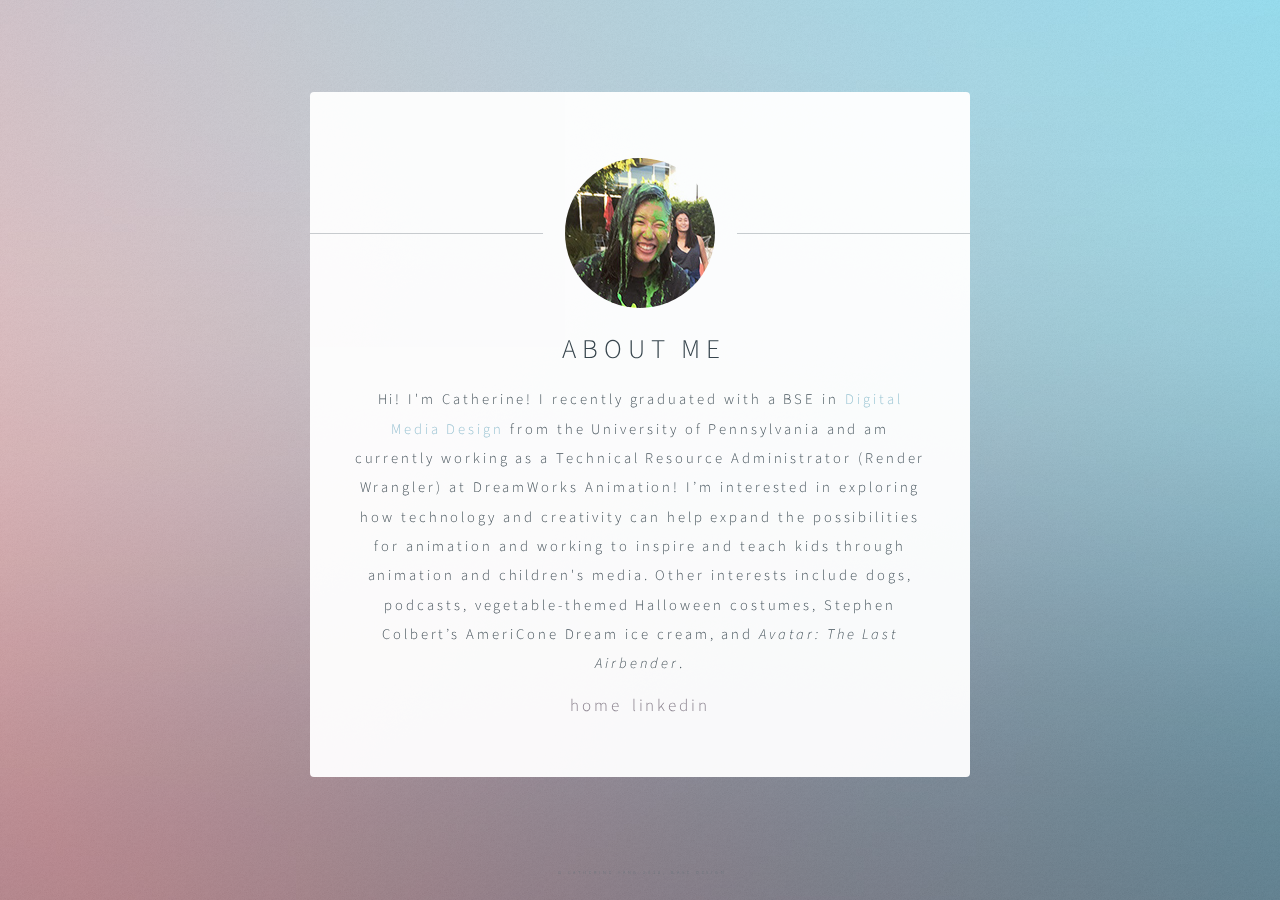
==== about.html @ 9292af4f "new about" ====
<!DOCTYPE HTML>
<html>

<head>
	<title>About Me</title>
	<meta charset="utf-8" />
	<meta name="viewport" content="width=device-width, initial-scale=1, user-scalable=no" />
	<link rel="stylesheet" href="assets/css/main.css" />
	<noscript>
		<link rel="stylesheet" href="assets/css/noscript.css" /></noscript>
</head>

<body class="is-preload">

	<div id="wrapper">

		<section id="main2">
			<header>
				<span class="avatar"><img src="images/slime.jpg" alt="" /></span>
				<h1>About Me</h1>
				<p1 id="p1">Hi! I'm Catherine! I recently graduated with a BSE in <a id="dmd" href="http://cg.cis.upenn.edu/dmd_program.html">
						Digital Media Design </a> from the University of Pennsylvania and am currently working as a Technical Resource Administrator (Render Wrangler)
						at DreamWorks Animation!
					I’m interested in exploring how technology and creativity
					can help expand the possibilities for animation and working to inspire and teach kids through animation and children's media.
					Other interests include dogs, podcasts, vegetable-themed Halloween costumes, Stephen Colbert’s AmeriCone Dream ice cream,
					and <i>Avatar: The Last Airbender</i>.
				</p1>
			</header>

			<div id="firstpageoptions" class="options" style="display: block;">
				<a class="options" href="https://catherine-yang.com"> home </a>
				<a class="options" href="https://www.linkedin.com/in/catherineyyang/"> linkedin </a>
			</div>
		</section>

		<footer id="footer">
			<ul class="copyright">
				<li>&copy; Catherine Yang 2018, <a href="http://html5up.net">Base Design</a></li>
			</ul>
		</footer>
	</div>

	<script>
		if ('addEventListener' in window) {
			window.addEventListener('load', function () { document.body.className = document.body.className.replace(/\bis-preload\b/, ''); });
			document.body.className += (navigator.userAgent.match(/(MSIE|rv:11\.0)/) ? ' is-ie' : '');
		}
	</script>

</body>

</html>
---- assets/css/main.css ----
@import url("https://fonts.googleapis.com/css?family=Source+Sans+Pro:300");


/* Icon (alt) */

	html, body, div, span, h1, p, a, img, 
	center, ul, li, footer, header, section {
		margin: 0;
		padding: 0;
		border: 0;
		font-size: 100%;
		font: inherit;
		vertical-align: baseline;
	}

	footer, header, section {
		display: block;
	}

	body {
		line-height: 1;
		-webkit-text-size-adjust: none;
	}

	ul {
		list-style: none;
	}

/* Basic */

	@media screen and (max-width: 480px) {
		html, body {
			min-width: 320px;
		}
	}

	html {
		box-sizing: border-box;
		height: 100%;
	}

	*, *:before, *:after {
		box-sizing: inherit;
	}

	body.is-preload *, body.is-preload *:before, body.is-preload *:after {
		-moz-animation: none !important;
		-webkit-animation: none !important;
		-ms-animation: none !important;
		animation: none !important;
		-moz-transition: none !important;
		-webkit-transition: none !important;
		-ms-transition: none !important;
		transition: none !important;
	}

	body {
		height: 100%;
		background-color: #ffffff;
		background-image: url("images/overlay.png"), -moz-linear-gradient(60deg, rgba(255, 165, 150, 0.5) 5%, rgba(0, 228, 255, 0.35)), url("../../images/bg.jpg");
		background-image: url("images/overlay.png"), -webkit-linear-gradient(60deg, rgba(255, 165, 150, 0.5) 5%, rgba(0, 228, 255, 0.35)), url("../../images/bg.jpg");
		background-image: url("images/overlay.png"), -ms-linear-gradient(60deg, rgba(255, 165, 150, 0.5) 5%, rgba(0, 228, 255, 0.35)), url("../../images/bg.jpg");
		background-image: url("images/overlay.png"), linear-gradient(60deg, rgba(255, 165, 150, 0.5) 5%, rgba(0, 228, 255, 0.35)), url("../../images/bg.jpg");
		background-repeat: repeat,			no-repeat,			no-repeat;
		background-size: 100px 100px, cover,				cover;
		background-position: top left,		center center,		bottom center;
		background-attachment: fixed,			fixed,				fixed;
	}

		body:after {
			content: '';
			display: block;
			position: fixed;
			top: 0;
			left: 0;
			width: 100%;
			height: inherit;
			opacity: 0;
			z-index: 1;
			background-color: #ffffff;
			background-image: url("images/overlay.png"), -moz-linear-gradient(60deg, rgba(255, 165, 150, 0.5) 5%, rgba(0, 228, 255, 0.35));
			background-image: url("images/overlay.png"), -webkit-linear-gradient(60deg, rgba(255, 165, 150, 0.5) 5%, rgba(0, 228, 255, 0.35));
			background-image: url("images/overlay.png"), -ms-linear-gradient(60deg, rgba(255, 165, 150, 0.5) 5%, rgba(0, 228, 255, 0.35));
			background-image: url("images/overlay.png"), linear-gradient(60deg, rgba(255, 165, 150, 0.5) 5%, rgba(0, 228, 255, 0.35));
			background-repeat: repeat,			no-repeat;
			background-size: 100px 100px, cover;
			background-position: top left,		center center;
			-moz-transition: opacity 1.75s ease-out;
			-webkit-transition: opacity 1.75s ease-out;
			-ms-transition: opacity 1.75s ease-out;
			transition: opacity 1.75s ease-out;
		}

		body.is-preload:after {
			opacity: 1;
		}

/* Type */

	body, input, select, textarea {
		color: #414f57;
		font-family: "Source Sans Pro", Helvetica, sans-serif;
		font-size: 14pt;
		font-weight: 300;
		line-height: 2;
		letter-spacing: 0.2em;
		text-transform: uppercase;
	}

	@media screen and (max-width: 1680px) {

		body, input, select, textarea {
			font-size: 11pt;
		}

	}

	@media screen and (max-width: 480px) {

		body, input, select, textarea {
			font-size: 10pt;
			line-height: 1.75;
		}

	}

	a {
		-moz-transition: color 0.2s ease, border-color 0.2s ease;
		-webkit-transition: color 0.2s ease, border-color 0.2s ease;
		-ms-transition: color 0.2s ease, border-color 0.2s ease;
		transition: color 0.2s ease, border-color 0.2s ease;
		color: inherit;
		text-decoration: none;
	}

		a:before {
			-moz-transition: color 0.2s ease, text-shadow 0.2s ease;
			-webkit-transition: color 0.2s ease, text-shadow 0.2s ease;
			-ms-transition: color 0.2s ease, text-shadow 0.2s ease;
			transition: color 0.2s ease, text-shadow 0.2s ease;
		}

		a:hover {
			color: #ff7496;
		}

	p {
		margin: 0 0 1.5em 0.5em;
	}

	#p1 {
		text-transform: initial;
	}

	h1 {
		color: #313f47;
		line-height: 1.5;
/* 		margin: 0 0 0.75em 0; */
		font-size: 1.85em;
		letter-spacing: 0.22em;
		margin: 0 0 0.525em .3em;
		text-align: center;
	}

		h1 a {
			color: inherit;
			text-decoration: none;
		}

	#dmd {
		background-color: none;
		border: none;
		color: #9BC6D5;
		text-decoration: none;
	}

	#dmd:hover {
		background-color: none;
		border: none;
		color: #718FA0;
		opacity: .8;
		text-decoration: none;
	  }

	@media screen and (max-width: 480px) {

		h1 {
			font-size: 1.65em;
		}

	}

/* List */

	ul {
		list-style: disc;
		margin: 0 0 1.5em 0;
		padding-left: 1em;
	}

		ul li {
			padding-left: 0.5em;
		}

		ul.alt {
			list-style: none;
			padding-left: 0;
		}

			ul.alt li {
				border-top: solid 1px #c8cccf;
				padding: 0.5em 0;
			}

				ul.alt li:first-child {
					border-top: 0;
					padding-top: 0;
				}

/* Main */

	#main {
		-moz-transform-origin: 50% 50%;
		-webkit-transform-origin: 50% 50%;
		-ms-transform-origin: 50% 50%;
		transform-origin: 50% 50%;
		-moz-transform: rotateX(0deg);
		-webkit-transform: rotateX(0deg);
		-ms-transform: rotateX(0deg);
		transform: rotateX(0deg);
		-moz-transition: opacity 1s ease, -moz-transform 1s ease;
		-webkit-transition: opacity 1s ease, -webkit-transform 1s ease;
		-ms-transition: opacity 1s ease, -ms-transform 1s ease;
		transition: opacity 1s ease, transform 1s ease;
		padding: 4.5em 3em 3em 3em ;
		background: #ffffff;
		border-radius: 4px;
		cursor: default;
		max-width: 100%;
		opacity: 0.95;
		position: relative;
		text-align: center;
		width: 27em;
	}

		#main .avatar {
			position: relative;
			display: block;
			margin-bottom: 1.5em;
		}

			#main .avatar img {
				display: block;
				margin: 0 auto;
				border-radius: 100%;
				box-shadow: 0 0 0 1.5em #ffffff;
			}

			#main .avatar:before {
				content: '';
				display: block;
				position: absolute;
				top: 50%;
				left: -3em;
				width: calc(100% + 6em);
				height: 1px;
				z-index: -1;
				background: #c8cccf;
			}
		@media screen and (max-width: 480px) {

			#main {
				padding: 4em 2em 2.5em 2em ;
				width: 100%;
			}

				#main .avatar:before {
					left: -2em;
					width: calc(100% + 4em);
				}

		}

		body.is-preload #main {
			-moz-transform: rotateX(15deg);
			-webkit-transform: rotateX(15deg);
			-ms-transform: rotateX(15deg);
			transform: rotateX(15deg);
			opacity: 0;
		}

	#main2 {
		-moz-transform-origin: 50% 50%;
		-webkit-transform-origin: 50% 50%;
		-ms-transform-origin: 50% 50%;
		transform-origin: 50% 50%;
		-moz-transform: rotateX(0deg);
		-webkit-transform: rotateX(0deg);
		-ms-transform: rotateX(0deg);
		transform: rotateX(0deg);
		-moz-transition: opacity 1s ease, -moz-transform 1s ease;
		-webkit-transition: opacity 1s ease, -webkit-transform 1s ease;
		-ms-transition: opacity 1s ease, -ms-transform 1s ease;
		transition: opacity 1s ease, transform 1s ease;
		padding: 4.5em 3em 3em 3em ;
		background: #ffffff;
		border-radius: 4px;
		cursor: default;
		max-width: 100%;
		opacity: 0.95;
		position: relative;
		text-align: center;
		width: 45em;
	}
	
		#main2 .avatar {
			position: relative;
			display: block;
			margin-bottom: 1.5em;
		}
	
			#main2 .avatar img {
				display: block;
				margin: 0 auto;
				border-radius: 100%;
				box-shadow: 0 0 0 1.5em #ffffff;
			}
	
			#main2 .avatar:before {
				content: '';
				display: block;
				position: absolute;
				top: 50%;
				left: -3em;
				width: calc(100% + 6em);
				height: 1px;
				z-index: -1;
				background: #c8cccf;
			}

			@media screen and (max-width: 480px) {
	
				#main2 {
					padding: 4em 2em 2.5em 2em ;
					width: 100%;
				}
	
					#main2 .avatar:before {
						left: -2em;
						width: calc(100% + 4em);
					}
	
			}
			
			body.is-preload #main2 {
				-moz-transform: rotateX(15deg);
				-webkit-transform: rotateX(15deg);
				-ms-transform: rotateX(15deg);
				transform: rotateX(15deg);
				opacity: 0;
			}
/* Footer */

	#footer {
		-moz-align-self: -moz-flex-end;
		-webkit-align-self: -webkit-flex-end;
		-ms-align-self: -ms-flex-end;
		align-self: flex-end;
		width: 100%;
		padding: 1.5em 0 0 0;
		color: rgba(255, 255, 255, 0.75);
		cursor: default;
		text-align: center;
	}

		#footer .copyright {
			margin: 0;
			padding: 0;
			font-size: 0.3em;
			list-style: none;
			color: #616f77;
		}

			#footer .copyright li {
				display: inline-block;
				margin: 0 0 0 0.45em;
				padding: 0 0 0 0.85em;
				border-left: solid 1px rgba(255, 255, 255, 0.5);
				line-height: 1;
			}

				#footer .copyright li:first-child {
					border-left: 0;
				}

/* Wrapper */
	#wrapper {
		display: -moz-flex;
		display: -webkit-flex;
		display: -ms-flex;
		display: flex;
		-moz-align-items: center;
		-webkit-align-items: center;
		-ms-align-items: center;
		align-items: center;
		-moz-justify-content: space-between;
		-webkit-justify-content: space-between;
		-ms-justify-content: space-between;
		justify-content: space-between;
		-moz-flex-direction: column;
		-webkit-flex-direction: column;
		-ms-flex-direction: column;
		flex-direction: column;
		-moz-perspective: 1000px;
		-webkit-perspective: 1000px;
		-ms-perspective: 1000px;
		perspective: 1000px;
		position: relative;
		min-height: 100%;
		padding: 1.5em;
		z-index: 2;
	}

		#wrapper > * {
			z-index: 1;
		}

		#wrapper:before {
			content: '';
			display: block;
		}

		@media screen and (max-width: 350px) {

			#wrapper {
				padding: 0.75em;
			}

		}

		body.is-ie #wrapper {
			height: 100%;
		}

.options {
	background-color: none;
	border: none;
	color: #8A828D;
	cursor: pointer;
	display: inline;
	font-size: 17px;
	text-transform: lowercase;
	padding: 10px 2px;
	/* text-align: left; */
	text-decoration: none;
	white-space: nowrap;
}
		  
.options:hover {
	color: #A18790;
	transform: translateY(-2.5px);
	transition: all .3s ease;
}
		  
.options-container {
	font-size: 35px;
	text-align: center;
	width: 85%;
}
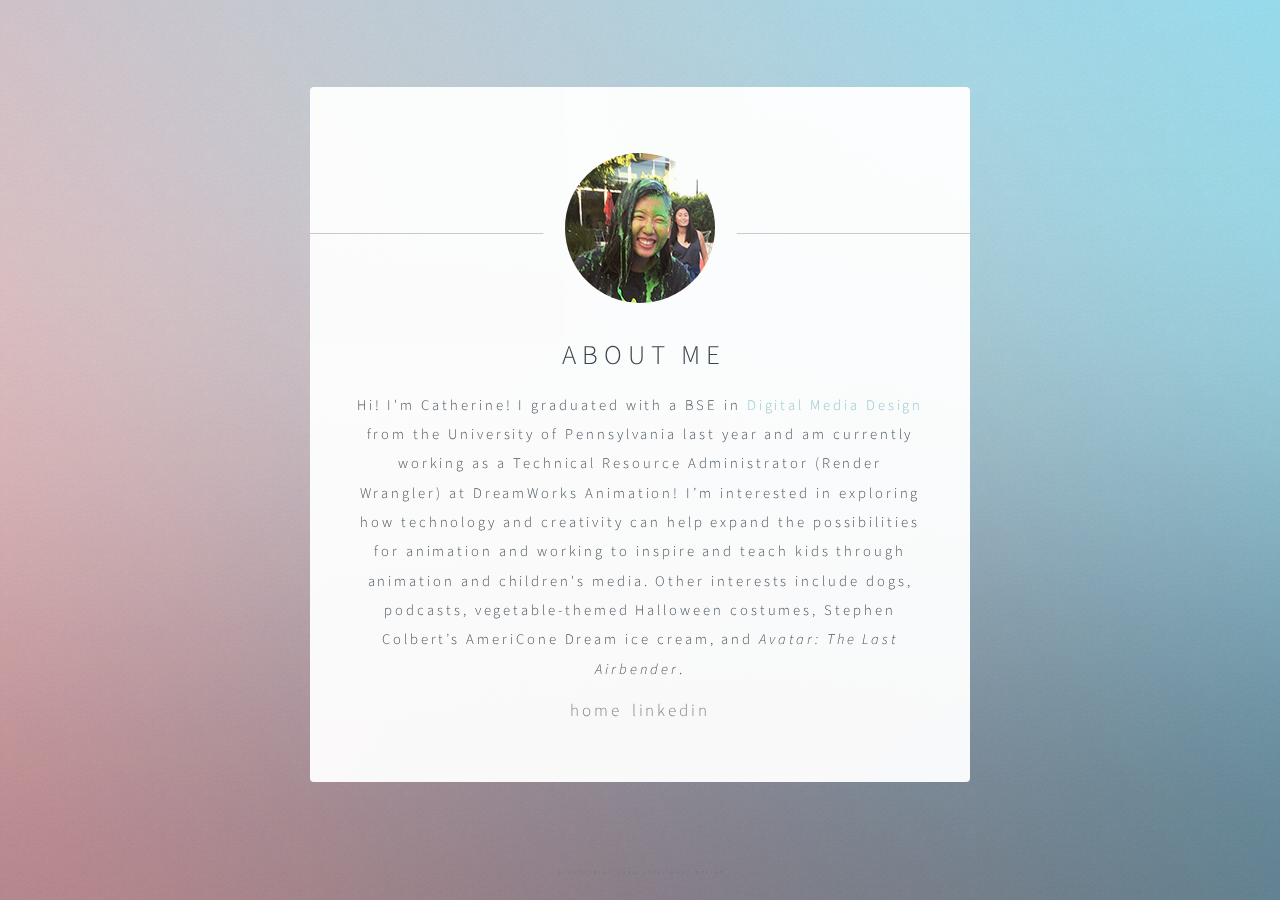
==== commit 19ca9fc0: "testing css" ====
--- a/about.html
+++ b/about.html
@@ -18,8 +18,8 @@
 			<header>
 				<span class="avatar"><img src="images/slime.jpg" alt="" /></span>
 				<h1>About Me</h1>
-				<p1 id="p1">Hi! I'm Catherine! I recently graduated with a BSE in <a id="dmd" href="http://cg.cis.upenn.edu/dmd_program.html">
-						Digital Media Design </a> from the University of Pennsylvania and am currently working as a Technical Resource Administrator (Render Wrangler)
+				<p1 id="p1">Hi! I'm Catherine! I graduated with a BSE in <a id="dmd" href="http://cg.cis.upenn.edu/dmd_program.html">
+						Digital Media Design </a> from the University of Pennsylvania last year and am currently working as a Technical Resource Administrator (Render Wrangler)
 						at DreamWorks Animation!
 					I’m interested in exploring how technology and creativity
 					can help expand the possibilities for animation and working to inspire and teach kids through animation and children's media.
--- a/assets/css/main.css
+++ b/assets/css/main.css
@@ -320,7 +320,9 @@
 		}
 	
 			#main2 .avatar img {
-				display: block;
+				/* display: block; */
+				width: 150px;
+				height: 150px;
 				margin: 0 auto;
 				border-radius: 100%;
 				box-shadow: 0 0 0 1.5em #ffffff;
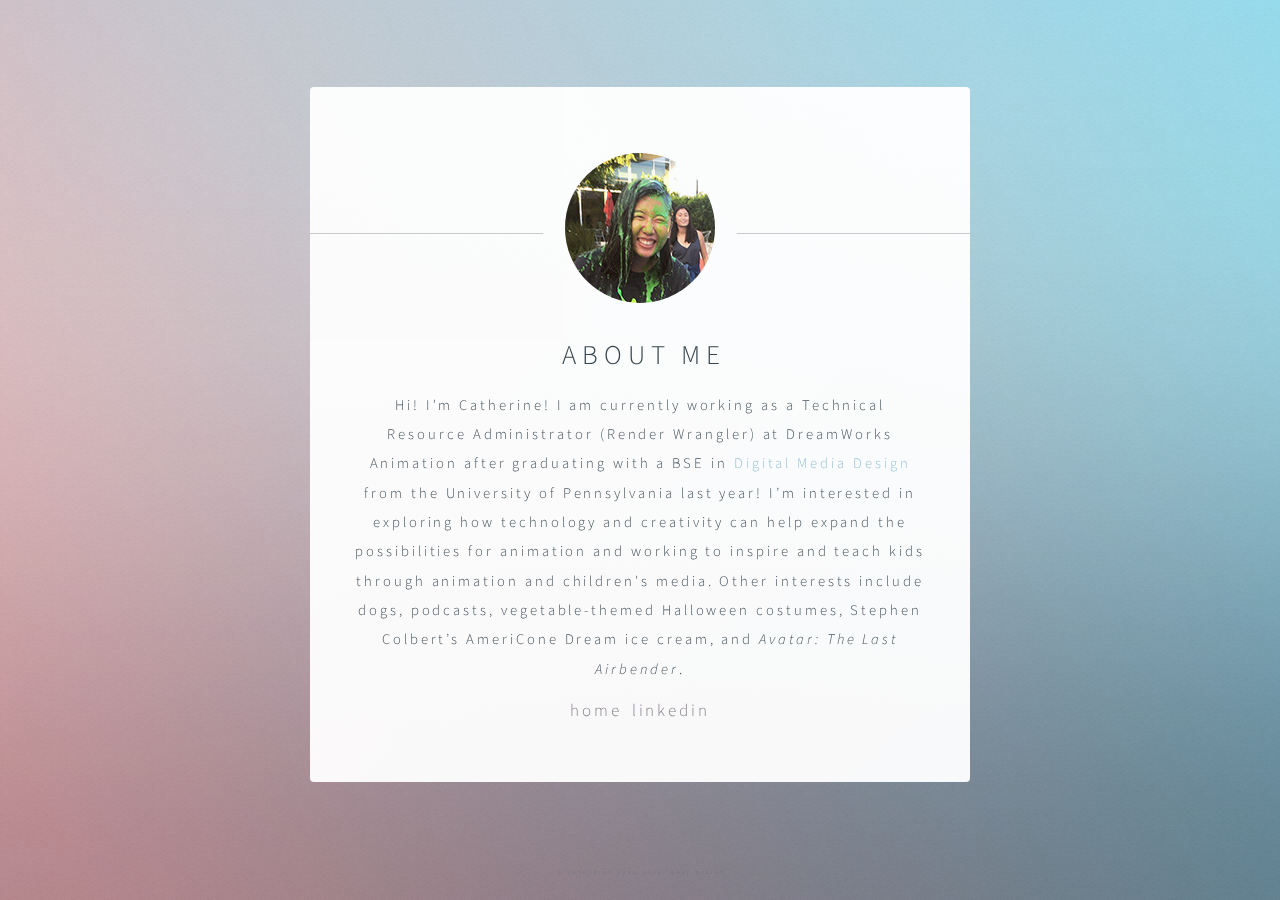
==== commit 92acbe19: "Update about.html" ====
--- a/about.html
+++ b/about.html
@@ -18,9 +18,9 @@
 			<header>
 				<span class="avatar"><img src="images/slime.jpg" alt="" /></span>
 				<h1>About Me</h1>
-				<p1 id="p1">Hi! I'm Catherine! I graduated with a BSE in <a id="dmd" href="http://cg.cis.upenn.edu/dmd_program.html">
-						Digital Media Design </a> from the University of Pennsylvania last year and am currently working as a Technical Resource Administrator (Render Wrangler)
-						at DreamWorks Animation!
+				<p1 id="p1">Hi! I'm Catherine! I am currently working as a Technical Resource Administrator (Render Wrangler)
+						at DreamWorks Animation after graduating with a BSE in <a id="dmd" href="http://cg.cis.upenn.edu/dmd_program.html">
+							Digital Media Design </a> from the University of Pennsylvania last year!
 					I’m interested in exploring how technology and creativity
 					can help expand the possibilities for animation and working to inspire and teach kids through animation and children's media.
 					Other interests include dogs, podcasts, vegetable-themed Halloween costumes, Stephen Colbert’s AmeriCone Dream ice cream,
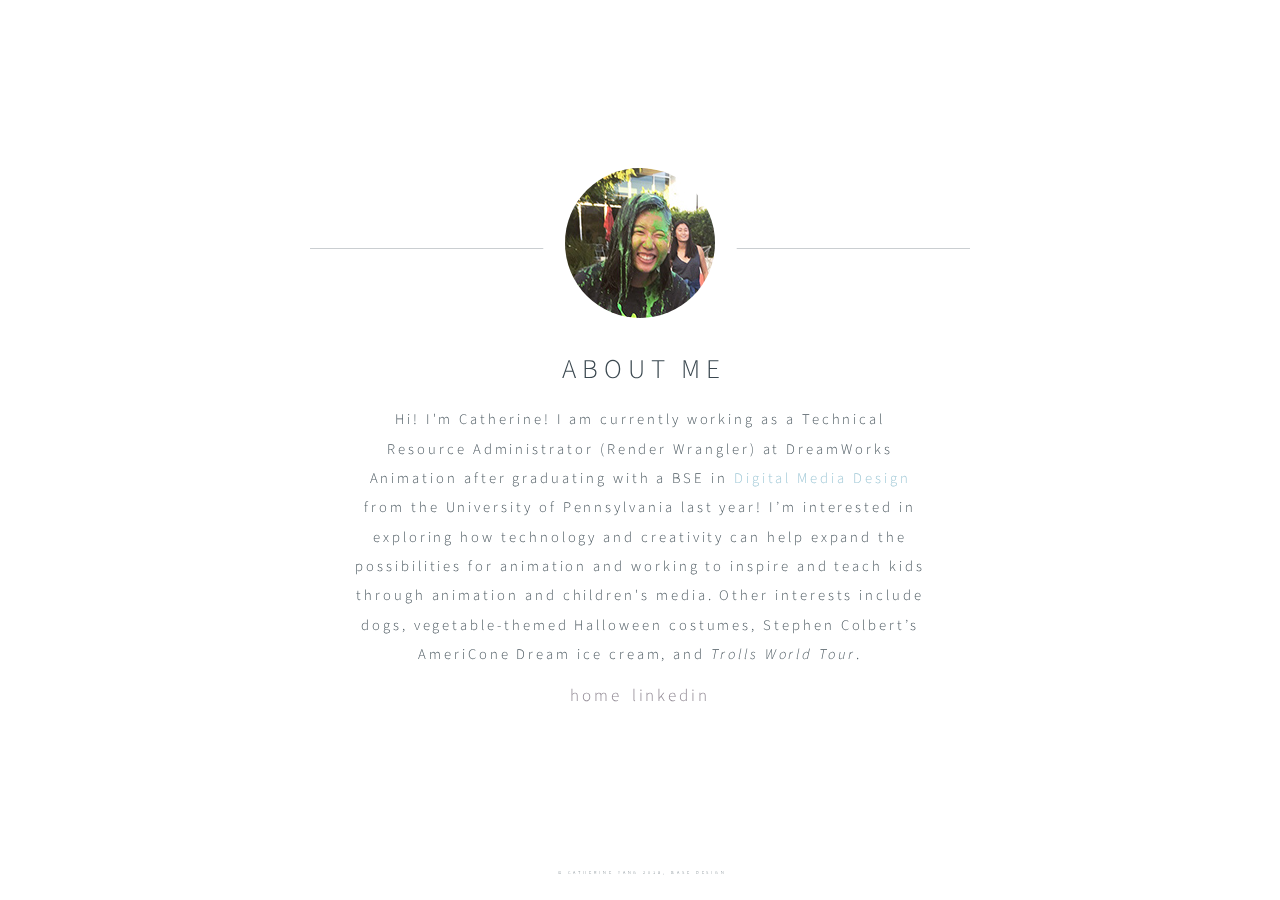
==== commit 980cb903: "background change" ====
--- a/about.html
+++ b/about.html
@@ -23,8 +23,8 @@
 							Digital Media Design </a> from the University of Pennsylvania last year!
 					I’m interested in exploring how technology and creativity
 					can help expand the possibilities for animation and working to inspire and teach kids through animation and children's media.
-					Other interests include dogs, podcasts, vegetable-themed Halloween costumes, Stephen Colbert’s AmeriCone Dream ice cream,
-					and <i>Avatar: The Last Airbender</i>.
+					Other interests include dogs, vegetable-themed Halloween costumes, Stephen Colbert’s AmeriCone Dream ice cream,
+					and <i>Trolls World Tour</i>.
 				</p1>
 			</header>
 
--- a/assets/css/main.css
+++ b/assets/css/main.css
@@ -57,10 +57,10 @@
 	body {
 		height: 100%;
 		background-color: #ffffff;
-		background-image: url("images/overlay.png"), -moz-linear-gradient(60deg, rgba(255, 165, 150, 0.5) 5%, rgba(0, 228, 255, 0.35)), url("../../images/bg.jpg");
-		background-image: url("images/overlay.png"), -webkit-linear-gradient(60deg, rgba(255, 165, 150, 0.5) 5%, rgba(0, 228, 255, 0.35)), url("../../images/bg.jpg");
-		background-image: url("images/overlay.png"), -ms-linear-gradient(60deg, rgba(255, 165, 150, 0.5) 5%, rgba(0, 228, 255, 0.35)), url("../../images/bg.jpg");
-		background-image: url("images/overlay.png"), linear-gradient(60deg, rgba(255, 165, 150, 0.5) 5%, rgba(0, 228, 255, 0.35)), url("../../images/bg.jpg");
+		background-image: url("images/background.jpg"), -moz-linear-gradient(60deg, rgba(255, 165, 150, 0.5) 5%, rgba(0, 228, 255, 0.35)), url("../../images/bg.jpg");
+		/* background-image: url("images/overlay.png"), -webkit-linear-gradient(60deg, rgba(255, 165, 150, 0.5) 5%, rgba(0, 228, 255, 0.35)), url("../../images/bg.jpg"); */
+		/* background-image: url("images/overlay.png"), -ms-linear-gradient(60deg, rgba(255, 165, 150, 0.5) 5%, rgba(0, 228, 255, 0.35)), url("../../images/bg.jpg"); */
+		/* background-image: url("images/overlay.png"), linear-gradient(60deg, rgba(255, 165, 150, 0.5) 5%, rgba(0, 228, 255, 0.35)), url("../../images/bg.jpg"); */
 		background-repeat: repeat,			no-repeat,			no-repeat;
 		background-size: 100px 100px, cover,				cover;
 		background-position: top left,		center center,		bottom center;
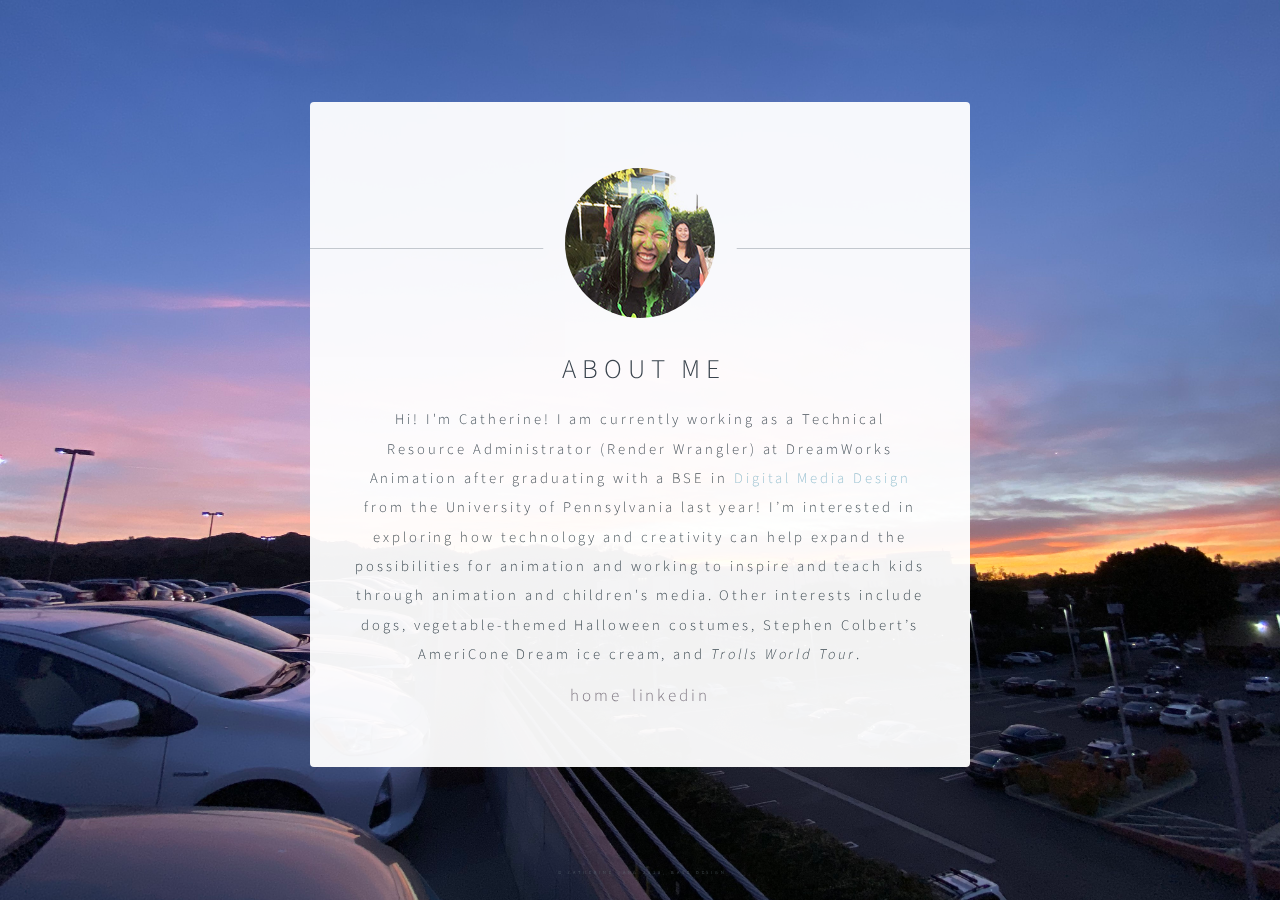
==== commit e61c7e73: "links in new tabs" ====
--- a/about.html
+++ b/about.html
@@ -30,7 +30,7 @@
 
 			<div id="firstpageoptions" class="options" style="display: block;">
 				<a class="options" href="https://catherine-yang.com"> home </a>
-				<a class="options" href="https://www.linkedin.com/in/catherineyyang/"> linkedin </a>
+				<a class="options" href="https://www.linkedin.com/in/catherineyyang/" target="_blank"> linkedin </a>
 			</div>
 		</section>
 
--- a/assets/css/main.css
+++ b/assets/css/main.css
@@ -56,13 +56,15 @@
 
 	body {
 		height: 100%;
-		background-color: #ffffff;
-		background-image: url("images/background.jpg"), -moz-linear-gradient(60deg, rgba(255, 165, 150, 0.5) 5%, rgba(0, 228, 255, 0.35)), url("../../images/bg.jpg");
+		/* background-color: #ffffff; */
+		background-image: url("images/background.jpg");
 		/* background-image: url("images/overlay.png"), -webkit-linear-gradient(60deg, rgba(255, 165, 150, 0.5) 5%, rgba(0, 228, 255, 0.35)), url("../../images/bg.jpg"); */
 		/* background-image: url("images/overlay.png"), -ms-linear-gradient(60deg, rgba(255, 165, 150, 0.5) 5%, rgba(0, 228, 255, 0.35)), url("../../images/bg.jpg"); */
 		/* background-image: url("images/overlay.png"), linear-gradient(60deg, rgba(255, 165, 150, 0.5) 5%, rgba(0, 228, 255, 0.35)), url("../../images/bg.jpg"); */
-		background-repeat: repeat,			no-repeat,			no-repeat;
-		background-size: 100px 100px, cover,				cover;
+		/* background-repeat: repeat,			no-repeat,			no-repeat; */
+		/* background-size: 100px 100px, cover,				cover; */
+		background-size: cover;
+
 		background-position: top left,		center center,		bottom center;
 		background-attachment: fixed,			fixed,				fixed;
 	}
@@ -77,18 +79,19 @@
 			height: inherit;
 			opacity: 0;
 			z-index: 1;
-			background-color: #ffffff;
-			background-image: url("images/overlay.png"), -moz-linear-gradient(60deg, rgba(255, 165, 150, 0.5) 5%, rgba(0, 228, 255, 0.35));
-			background-image: url("images/overlay.png"), -webkit-linear-gradient(60deg, rgba(255, 165, 150, 0.5) 5%, rgba(0, 228, 255, 0.35));
-			background-image: url("images/overlay.png"), -ms-linear-gradient(60deg, rgba(255, 165, 150, 0.5) 5%, rgba(0, 228, 255, 0.35));
-			background-image: url("images/overlay.png"), linear-gradient(60deg, rgba(255, 165, 150, 0.5) 5%, rgba(0, 228, 255, 0.35));
-			background-repeat: repeat,			no-repeat;
-			background-size: 100px 100px, cover;
+			/* background-color: #ffffff; */
+			background-image: url("images/background.jpg");
+			/* background-image: url("images/overlay.png"), -moz-linear-gradient(60deg, rgba(255, 165, 150, 0.5) 5%, rgba(0, 228, 255, 0.35)); */
+			/* background-image: url("images/overlay.png"), -webkit-linear-gradient(60deg, rgba(255, 165, 150, 0.5) 5%, rgba(0, 228, 255, 0.35)); */
+			/* background-image: url("images/overlay.png"), -ms-linear-gradient(60deg, rgba(255, 165, 150, 0.5) 5%, rgba(0, 228, 255, 0.35)); */
+			/* background-image: url("images/overlay.png"), linear-gradient(60deg, rgba(255, 165, 150, 0.5) 5%, rgba(0, 228, 255, 0.35)); */
+			/* background-repeat: repeat,			no-repeat; */
+			background-size: cover;
 			background-position: top left,		center center;
-			-moz-transition: opacity 1.75s ease-out;
+			/* -moz-transition: opacity 1.75s ease-out;
 			-webkit-transition: opacity 1.75s ease-out;
 			-ms-transition: opacity 1.75s ease-out;
-			transition: opacity 1.75s ease-out;
+			transition: opacity 1.75s ease-out; */
 		}
 
 		body.is-preload:after {
@@ -361,6 +364,7 @@
 				transform: rotateX(15deg);
 				opacity: 0;
 			}
+
 /* Footer */
 
 	#footer {
@@ -395,6 +399,7 @@
 					border-left: 0;
 				}
 
+				
 /* Wrapper */
 	#wrapper {
 		display: -moz-flex;
@@ -468,4 +473,5 @@
 	font-size: 35px;
 	text-align: center;
 	width: 85%;
-}+}
+
